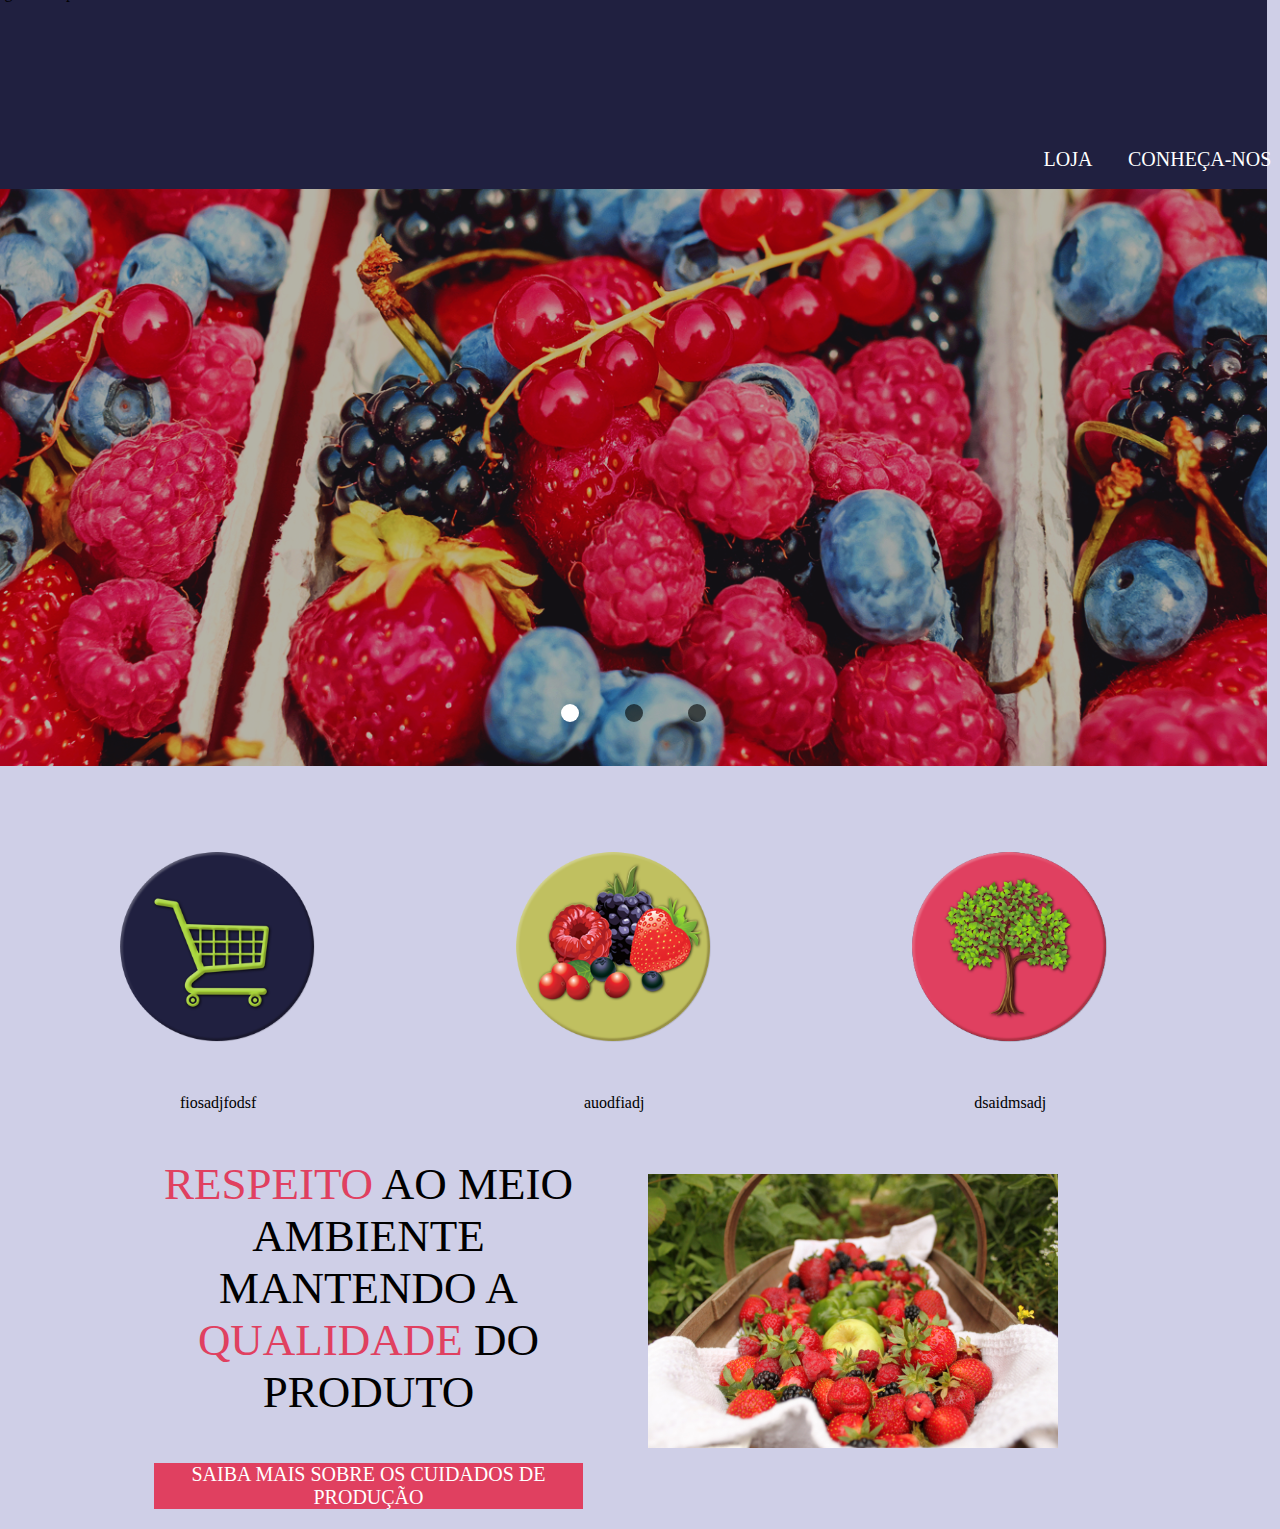
==== index.html @ 3494d311 "Acrescentando as manchetes na home page" ====
<!DOCTYPE html>
<html lang="pt-br">
    
<head>
    <meta charset="UTF-8">
    <meta name="viewport" content="width=device-width, initial-scale=1.0">
    <meta name="author" content="Adalberto Teshima, Davi Henrique, Lucas Nakahara e Yngredh Cruz">

    <link rel="stylesheet" href="css/main.css">

    <title>Site de Frutas</title>
</head>

<body>
    <!-- >>> MENU <<< -->
    
    <header class="top-menu-bar">
        
        <UL>
            <LI id="logo-container"><img id="logo" src="imagens/LogoEscrito.png" alt="Logo da Empresa"></LI>
            <div id="dropdown">
                
                <LI id="mother">
                    <div id="container">
                        <a class="loja" href="">LOJA</a>
                    </div>
                    <ul class="children">
                        <li id="retract-menu-item">
                            <a id="link" href="">Exoticas</a>
                        </li>
                        <li id="retract-menu-item">
                            <a id="link" href="">Regulares</a>
                        </li>
                    </ul>
                </LI>
                <li id="historia" >
                    <a class="saiba-menos" href="">CONHEÇA-NOS</a>
                </li>
                
            </div>
        </UL>
    </header>
    
    <section class="main-slide-button">

        <div id="slide-show">
            <input type="radio" name="imagem" id="i1" checked>
            <input type="radio" name="imagem" id="i2">
            <input type="radio" name="imagem" id="i3">
            <div class="banner-box">
                
                <div class="banner"id="slide-1">
                    <img src="imagens/frutasvermelhas.png" alt="">
                </div>
                <div class="banner"id="slide-2">
                     <img src="imagens/morangomirtilo.png" alt="">
                </div>
                <div class="banner"id="slide-3">
                    <img src="imagens/sorvetedefrutas.png" alt="">
                </div>

            </div>

            <div id="nav">
                <div id="buttons">
                    <label for="i1" class="dots" id="button1"></label>
                    <label for="i2" class="dots" id="button2"></label>
                    <label for="i3" class="dots" id="button3"></label>
                </div>
            </div>
        </div>
        
    </section>

    <section class="content">
        <div class="how-to">
        
            <div id="one">
                <div id="icons">
                    <img src="imagens/icone-1.png" alt="">
                </div>
                <div id="icon-content">
                    <p>fiosadjfodsf</p>
                </div>
            </div>
        
            <div id="two">
                <div id="icons">
                    <img src="imagens/icone-2.png" alt="">
                </div>
                <div id="icon-content">
                    <p>auodfiadj</p>
                </div>
            </div>
        
            <div id="tres">
                <div id="icons">
                    <img src="imagens/icone-3.png" alt="">
                </div>
                <div id="icon-content">
                    <p>dsaidmsadj</p>
                </div>
            </div>
        
        </div>
    </section>
    
    <section class="manchetes">

        <article class="manchete-1">

            <div id="content-text-button">
                <div id="texto-manchete1">
                    <p><span id="destaque">RESPEITO</span> AO MEIO AMBIENTE MANTENDO A <span id="destaque">QUALIDADE</span> DO PRODUTO</p>
                </div>
                <div id="link-manchete1">
                    <a href="">SAIBA MAIS SOBRE OS CUIDADOS DE PRODUÇÃO</a>
                </div>
            </div>
            <div id="div-manchete-1">
                <img id="imagem-manchete-1" src="imagens/morango-manchete.jpg" alt="Frutas vermelhas">
            </div>
            
        </article>

    </section>
    
</body>
</html>
---- css/main.css ----
:root{
    --rosa: #E04060;
    --verde: #c0c060;
    --roxo: #202040 
}
body{
    margin: auto auto;
    background-color: #CFCFE7;
}
.top-menu-bar{
    width: 99vw;
    height: 40%;
    background-color:var(--roxo);
    display: flex;
    justify-content: center;
    align-items: center;
}
.top-menu-bar ul li#logo-container{
    width: 40%;
    height: 40;
    display: flex;
    justify-content: left;
    align-items: center;
}

.top-menu-bar ul li #logo{
    position: relative;
    left: 1;
    width: 237.5px;
    height: 221.25px;
}
.top-menu-bar ul {
	padding: 0;
    margin: 0;
	list-style: none;
    position: relative;
    height: 21vh;
}
	
.top-menu-bar ul{
	display: flex;
}

#mother,
#retract-menu-item{
    display:inline-block;
}
#dropdown #mother .loja{
    width: 80px;
    justify-content: center;
    align-items: center;
    margin-right: 10px;
}

.top-menu-bar #container{
    display: flex;
    align-items: center;
}

#dropdown #historia .saiba-menos{
    margin-right: 15px;
}

body section.main-slide-button{
    width: 99vw;
    display: inline-flex;
    align-items: center;
    justify-content: center;
}
.top-menu-bar a {
	display: flex;
	padding:0 10px;	
	color:#FFF;
	font-size:20px;
	line-height: 60px;
	text-decoration:none;
}
.top-menu-bar a.loja {
	padding: 0;
}
.top-menu-bar #container:hover,
.top-menu-bar a:hover{
    background-color:var(--verde);
}

.top-menu-bar ul.children {
    display: none;
    position: absolute;
}
#mother:hover .children{
    display: inherit;
    z-index: 99;

}
.top-menu-bar li#mother li#retract-menu-item {
    background-color: var(--roxo);
	width:170px;
	float:none;
	display:list-item;
    position: relative;
}

.top-menu-bar li#mother li#retract-menu-item:hover {
    background-color:var(--verde);
}

#dropdown{
    width: 85vw;
    height: 100%;
    display: flex;
    justify-content: flex-end;
    align-items: flex-end;
}

.banner{
    float: left;
    height: 600px;
    width: 1500px;
}
  
#slide-show{
    position: relative;
    overflow: hidden;
    width: 1500px;
    height: 600px;
    margin: 0 auto;
}



.banner-box {
    position: relative;
    z-index: -1;
    width: 4500px;
}

#nav{
    display: flex;
    justify-content: center;
    width: 100%;
    bottom: 12%;
    height: 11px;
    position: absolute;
    text-align: center;
    z-index: 99;
    cursor: default;
}
#nav #buttons{
    width: 15%;
    display: flex;
    justify-content: space-around;
}

#nav .dots{
    top: -15%;
	width: 18px;
	height: 18px;
	position: relative;
	border-radius: 100%;
	display: inline-block;
	background-color: rgba(0, 0, 0, 0.6);
	cursor: pointer;
}

#i1,
#i2,
#i3{display: none;}

#nav #button1:hover,
#nav #button2:hover,
#nav #button3:hover{
    background-color:white
}

#i1:checked ~ #nav #buttons #button1{ background-color: white}
#i2:checked ~ #nav #buttons #button2{ background-color: white}
#i3:checked ~ #nav #buttons #button3{background-color: white}

#i1:checked ~ .banner-box{margin-left: -0px;}
#i2:checked ~ .banner-box{margin-left: -1500px;}
#i3:checked ~ .banner-box{margin-left: -3000px;}

body .content{
    width: 100%;
    display: flex;
    justify-content: center;
    align-items: center;
}

.content div.how-to{
    display: grid;
    grid-template-columns: 33% 33% 33%;
    grid-template-rows: 25vw;
}

.how-to #one{
    grid-column-start: 1;
    display: inline-block;
}
.how-to #two{
    grid-column-start: 2;
    display: inline-block;
}
.how-to #tres{
    grid-column-start: 3;
    display: inline-block;
}

.how-to #icons{
    width: 90%;
    display: flex;
    align-items: center;
    justify-content: center;
}

.how-to img{
    width: 80%;
}

.how-to div#icon-content{
    width: 90%;
    display: flex;
    align-items: center;
    justify-content: center;
}

.manchetes .manchete-1{
    display: flex;
    width: 80%;
    justify-content: space-evenly;
    align-items: center;
    margin-left: 12%;
    margin-bottom: 20px;

}
.manchete-1 #texto-manchete1,
.manchete-1 #link-manchete1{
    display: flex;
    justify-content: center;
    align-items: center;;
    width: 70%;
    font-size: 45px;
    text-align: center;
}
.manchete-1 #link-manchete1 a{
    text-decoration: none;
    background-color: var(--rosa);
    color: white;
    font-size: 20px;
}
.manchete-1 #texto-manchete1 #destaque{
    color: var(--rosa);
}

.manchete-1 #div-manchete-1{
    display: flex;
    justify-content: center;
    align-items: center;
    width: 100%;
    height: 100%;
}
.manchete-1 #imagem-manchete-1{
    width: 100%;
    height: 100%;
    margin-left: -240px;
}
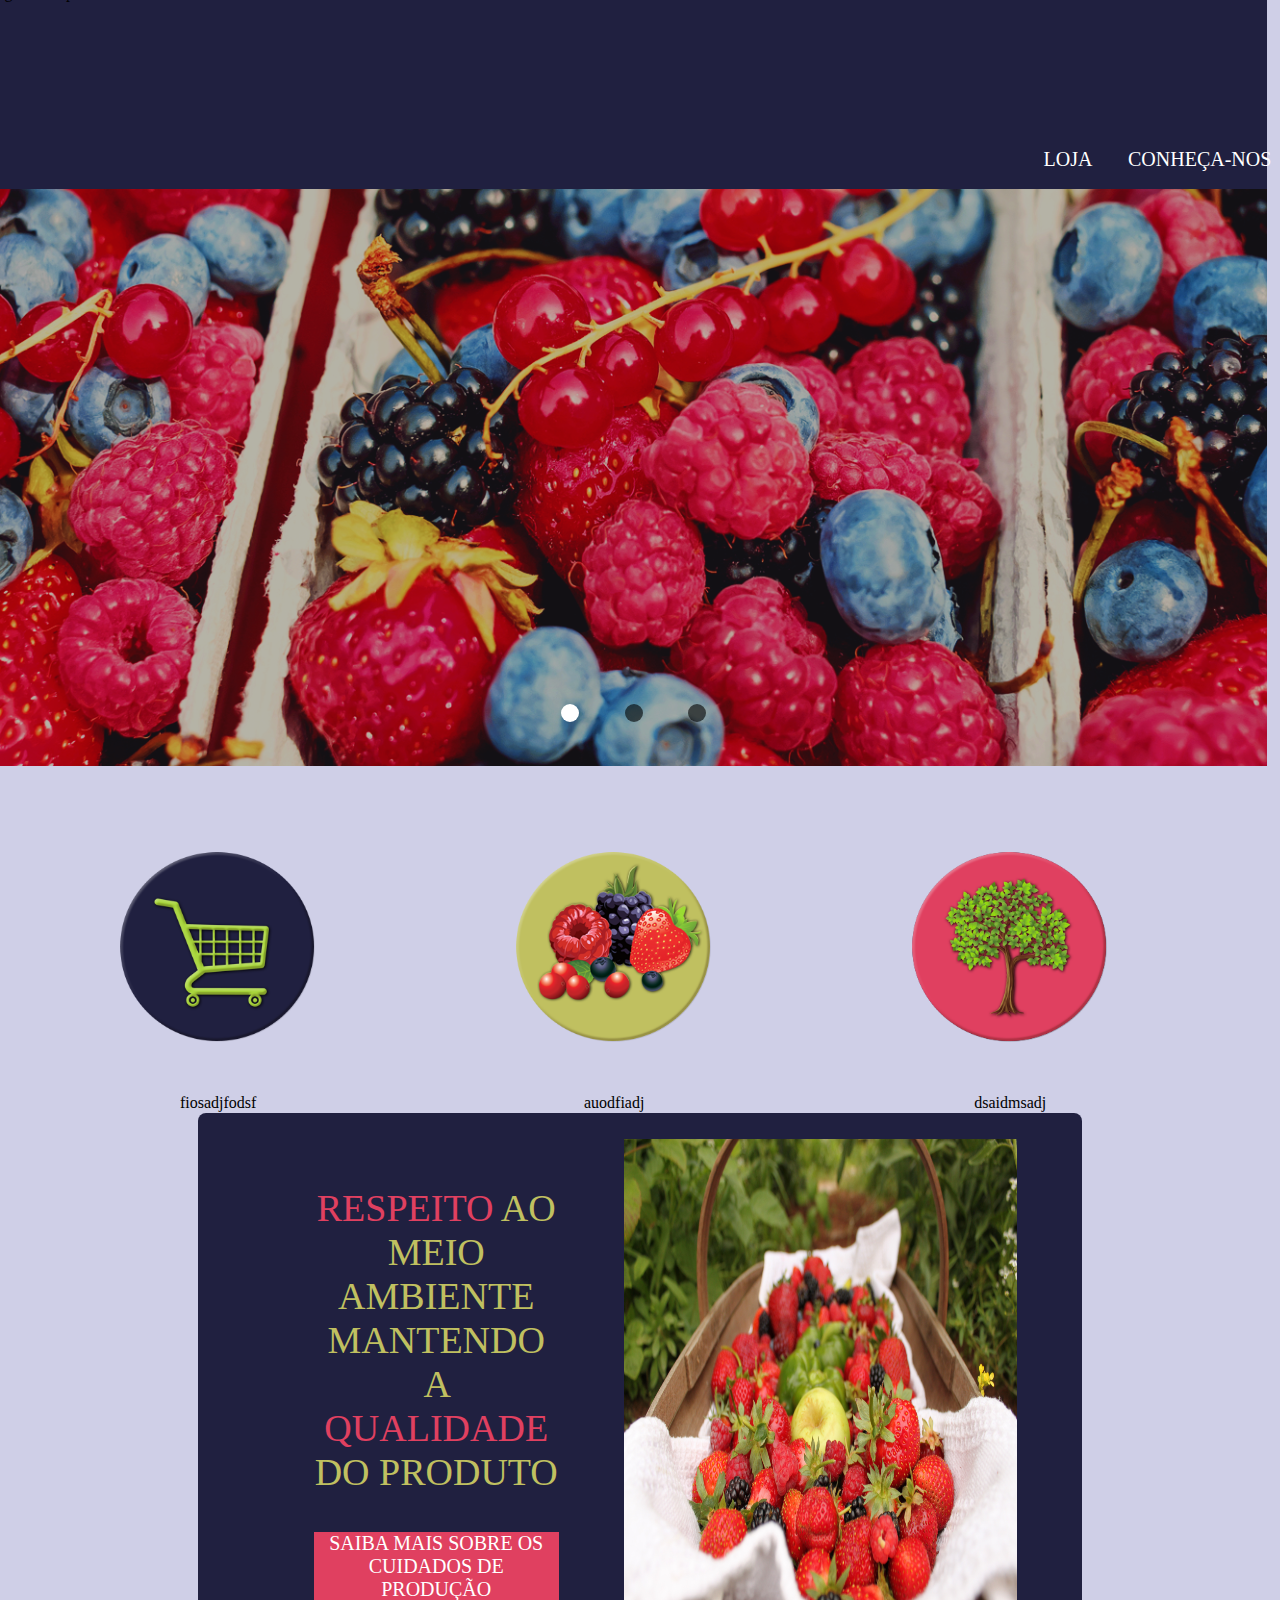
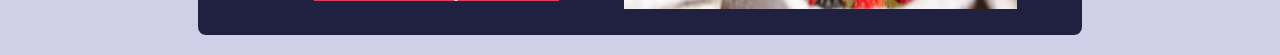
==== commit 6b759520: "Modelando banners" ====
--- a/index.html
+++ b/index.html
@@ -110,16 +110,17 @@
         <article class="manchete-1">
 
             <div id="content-text-button">
-                <div id="texto-manchete1">
-                    <p><span id="destaque">RESPEITO</span> AO MEIO AMBIENTE MANTENDO A <span id="destaque">QUALIDADE</span> DO PRODUTO</p>
+                <div id="container-manchete">
+                    <div id="texto-manchete1">
+                        <p><span id="destaque">RESPEITO</span> AO MEIO AMBIENTE MANTENDO A <span id="destaque">QUALIDADE</span> DO PRODUTO</p>
+                    </div>
+                    <div id="link-manchete1">
+                        <a href="">SAIBA MAIS SOBRE OS CUIDADOS DE PRODUÇÃO</a>
+                    </div></div>
                 </div>
-                <div id="link-manchete1">
-                    <a href="">SAIBA MAIS SOBRE OS CUIDADOS DE PRODUÇÃO</a>
+                <div id="div-manchete-1">
+                        <img id="imagem-manchete-1" src="imagens/morango-manchete.jpg" alt="Frutas vermelhas">
                 </div>
-            </div>
-            <div id="div-manchete-1">
-                <img id="imagem-manchete-1" src="imagens/morango-manchete.jpg" alt="Frutas vermelhas">
-            </div>
             
         </article>
 
--- a/css/main.css
+++ b/css/main.css
@@ -226,20 +226,40 @@
 
 .manchetes .manchete-1{
     display: flex;
-    width: 80%;
-    justify-content: space-evenly;
-    align-items: center;
-    margin-left: 12%;
+    width: 69%;
+    height: 58vh;
+    justify-content: center;
+    align-content: center;
+    align-items: center;
+    justify-items: center;
+    margin: 0 auto;
     margin-bottom: 20px;
-
+    background-color: var(--roxo);
+    border-radius: 8px;
+
+}
+.manchete-1 #content-text-button{
+    display: flex;
+    justify-content: center;
+    align-items: center;;
+    align-content: center;
+    justify-items: center;
+    width: 100%;
+    height: 100%;
+}
+.manchete-1 #container-manchete{
+    width: 50%;
+    padding-right: 15px;
 }
 .manchete-1 #texto-manchete1,
 .manchete-1 #link-manchete1{
     display: flex;
-    justify-content: center;
-    align-items: center;;
-    width: 70%;
-    font-size: 45px;
+    justify-content: flex-end;
+    align-items: flex-end;;
+    align-content: flex-end;
+    justify-items: flex-end;
+    font-size: 38px;
+    color: var(--verde);
     text-align: center;
 }
 .manchete-1 #link-manchete1 a{
@@ -256,11 +276,13 @@
     display: flex;
     justify-content: center;
     align-items: center;
+    align-content: center;
+    justify-items: center;
+    width: 80%;
+    height: 90%;
+}
+.manchete-1 #imagem-manchete-1{
     width: 100%;
     height: 100%;
-}
-.manchete-1 #imagem-manchete-1{
-    width: 100%;
-    height: 100%;
-    margin-left: -240px;
+    padding-right: 130px;
 }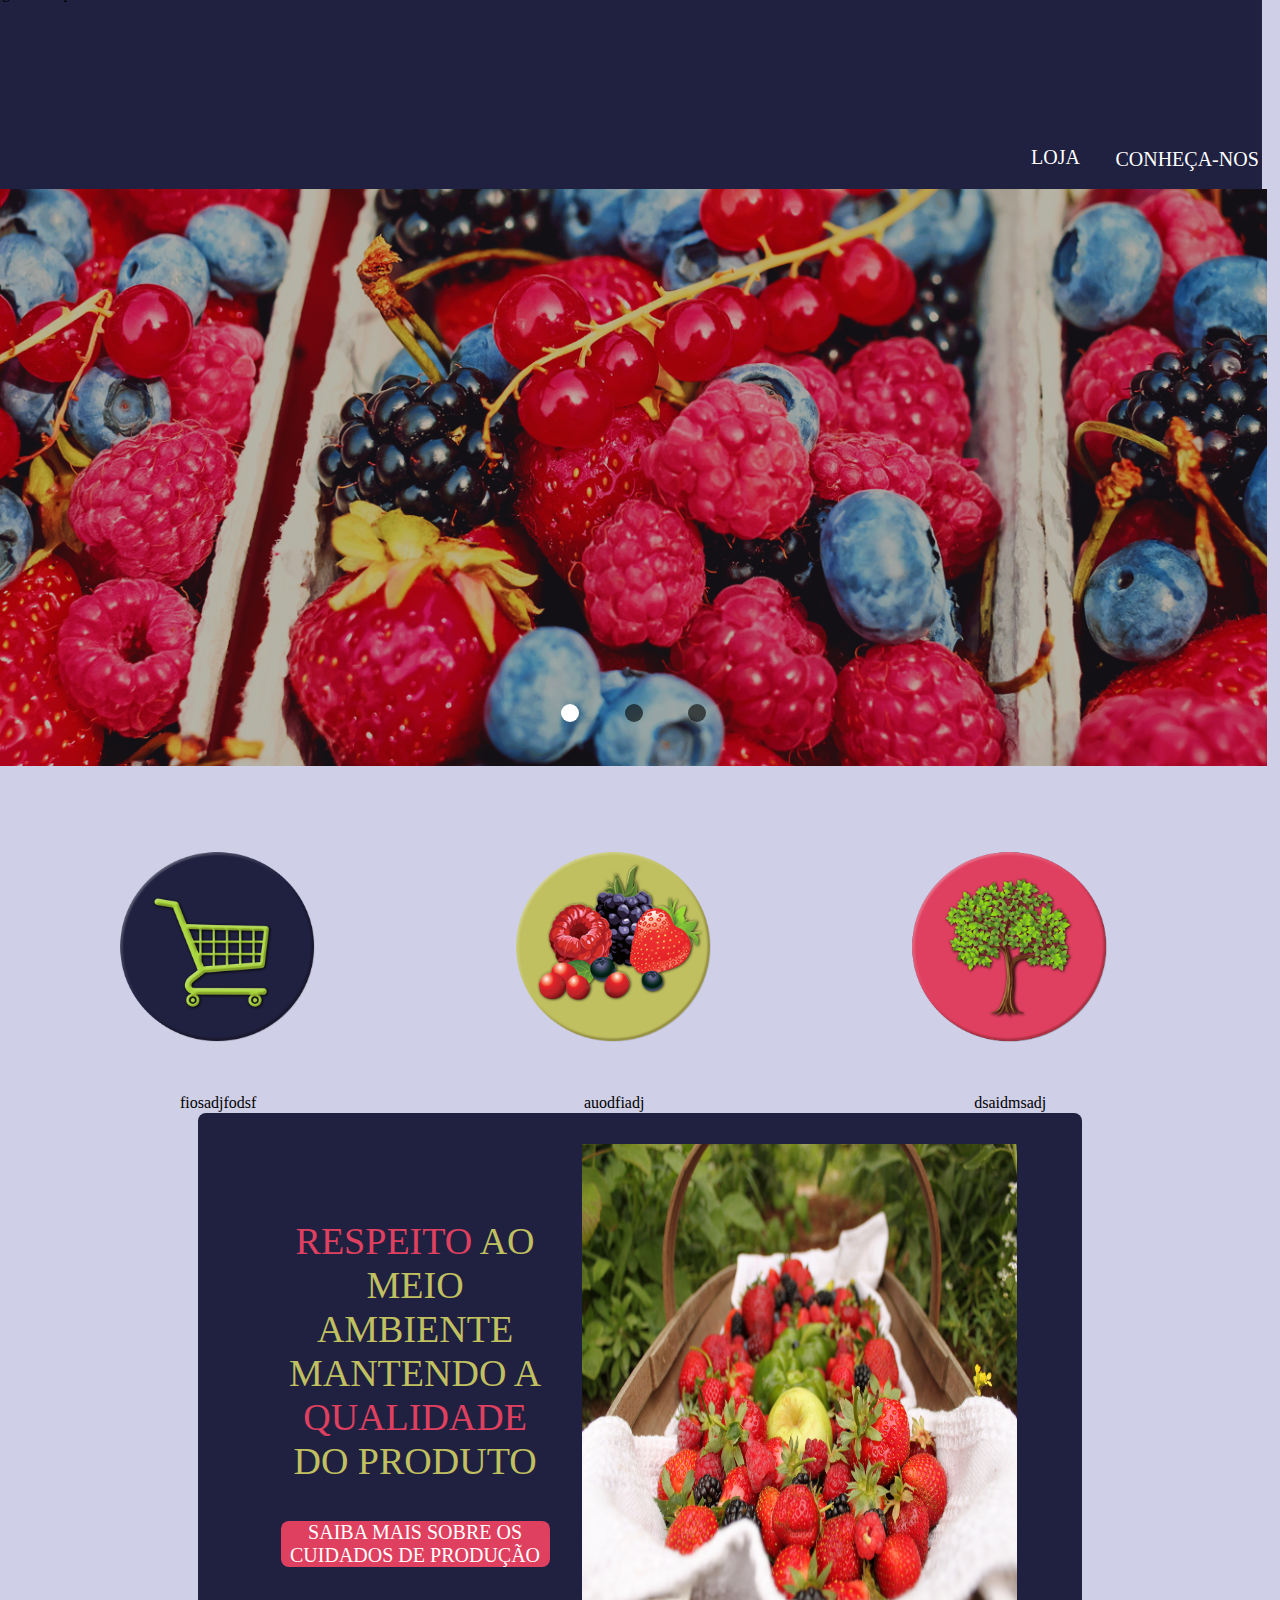
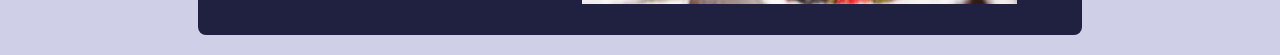
==== commit bc90162b: "Tirando tags desnecessarias" ====
--- a/index.html
+++ b/index.html
@@ -8,7 +8,7 @@
 
     <link rel="stylesheet" href="css/main.css">
 
-    <title>Site de Frutas</title>
+    <title>Exotic Fruits</title>
 </head>
 
 <body>
@@ -22,19 +22,19 @@
                 
                 <LI id="mother">
                     <div id="container">
-                        <a class="loja" href="">LOJA</a>
+                        <p class="loja" >LOJA</p>
                     </div>
                     <ul class="children">
                         <li id="retract-menu-item">
-                            <a id="link" href="">Exoticas</a>
+                            <a id="link" href="exoticstore.html">Exoticas</a>
                         </li>
                         <li id="retract-menu-item">
-                            <a id="link" href="">Regulares</a>
+                            <a id="link" href="nacionais.html">Nacionais</a>
                         </li>
                     </ul>
                 </LI>
                 <li id="historia" >
-                    <a class="saiba-menos" href="">CONHEÇA-NOS</a>
+                    <a class="saiba-menos" href="AboutUs.html">CONHEÇA-NOS</a>
                 </li>
                 
             </div>
--- a/css/main.css
+++ b/css/main.css
@@ -1,14 +1,15 @@
 :root{
     --rosa: #E04060;
     --verde: #c0c060;
-    --roxo: #202040 
+    --roxo: #202040;
+    --fundo: #CFCFE7;
 }
 body{
     margin: auto auto;
-    background-color: #CFCFE7;
+    background-color:var(--fundo);
 }
 .top-menu-bar{
-    width: 99vw;
+    width: 98.6vw;
     height: 40%;
     background-color:var(--roxo);
     display: flex;
@@ -47,6 +48,7 @@
 }
 #dropdown #mother .loja{
     width: 80px;
+    height: 24px;
     justify-content: center;
     align-items: center;
     margin-right: 10px;
@@ -56,9 +58,14 @@
     display: flex;
     align-items: center;
 }
+.top-menu-bar #container{
+    display: flex;
+    align-items: center;
+    cursor: pointer;
+}
 
 #dropdown #historia .saiba-menos{
-    margin-right: 15px;
+    margin-right: 25px;
 }
 
 body section.main-slide-button{
@@ -67,7 +74,8 @@
     align-items: center;
     justify-content: center;
 }
-.top-menu-bar a {
+.top-menu-bar a,
+.top-menu-bar p {
 	display: flex;
 	padding:0 10px;	
 	color:#FFF;
@@ -75,7 +83,7 @@
 	line-height: 60px;
 	text-decoration:none;
 }
-.top-menu-bar a.loja {
+.top-menu-bar p.loja {
 	padding: 0;
 }
 .top-menu-bar #container:hover,
@@ -248,7 +256,7 @@
     height: 100%;
 }
 .manchete-1 #container-manchete{
-    width: 50%;
+    width: 60%;
     padding-right: 15px;
 }
 .manchete-1 #texto-manchete1,
@@ -267,6 +275,7 @@
     background-color: var(--rosa);
     color: white;
     font-size: 20px;
+    border-radius: 8px;
 }
 .manchete-1 #texto-manchete1 #destaque{
     color: var(--rosa);
@@ -278,8 +287,8 @@
     align-items: center;
     align-content: center;
     justify-items: center;
-    width: 80%;
-    height: 90%;
+    width: 97%;
+    height: 88%;
 }
 .manchete-1 #imagem-manchete-1{
     width: 100%;
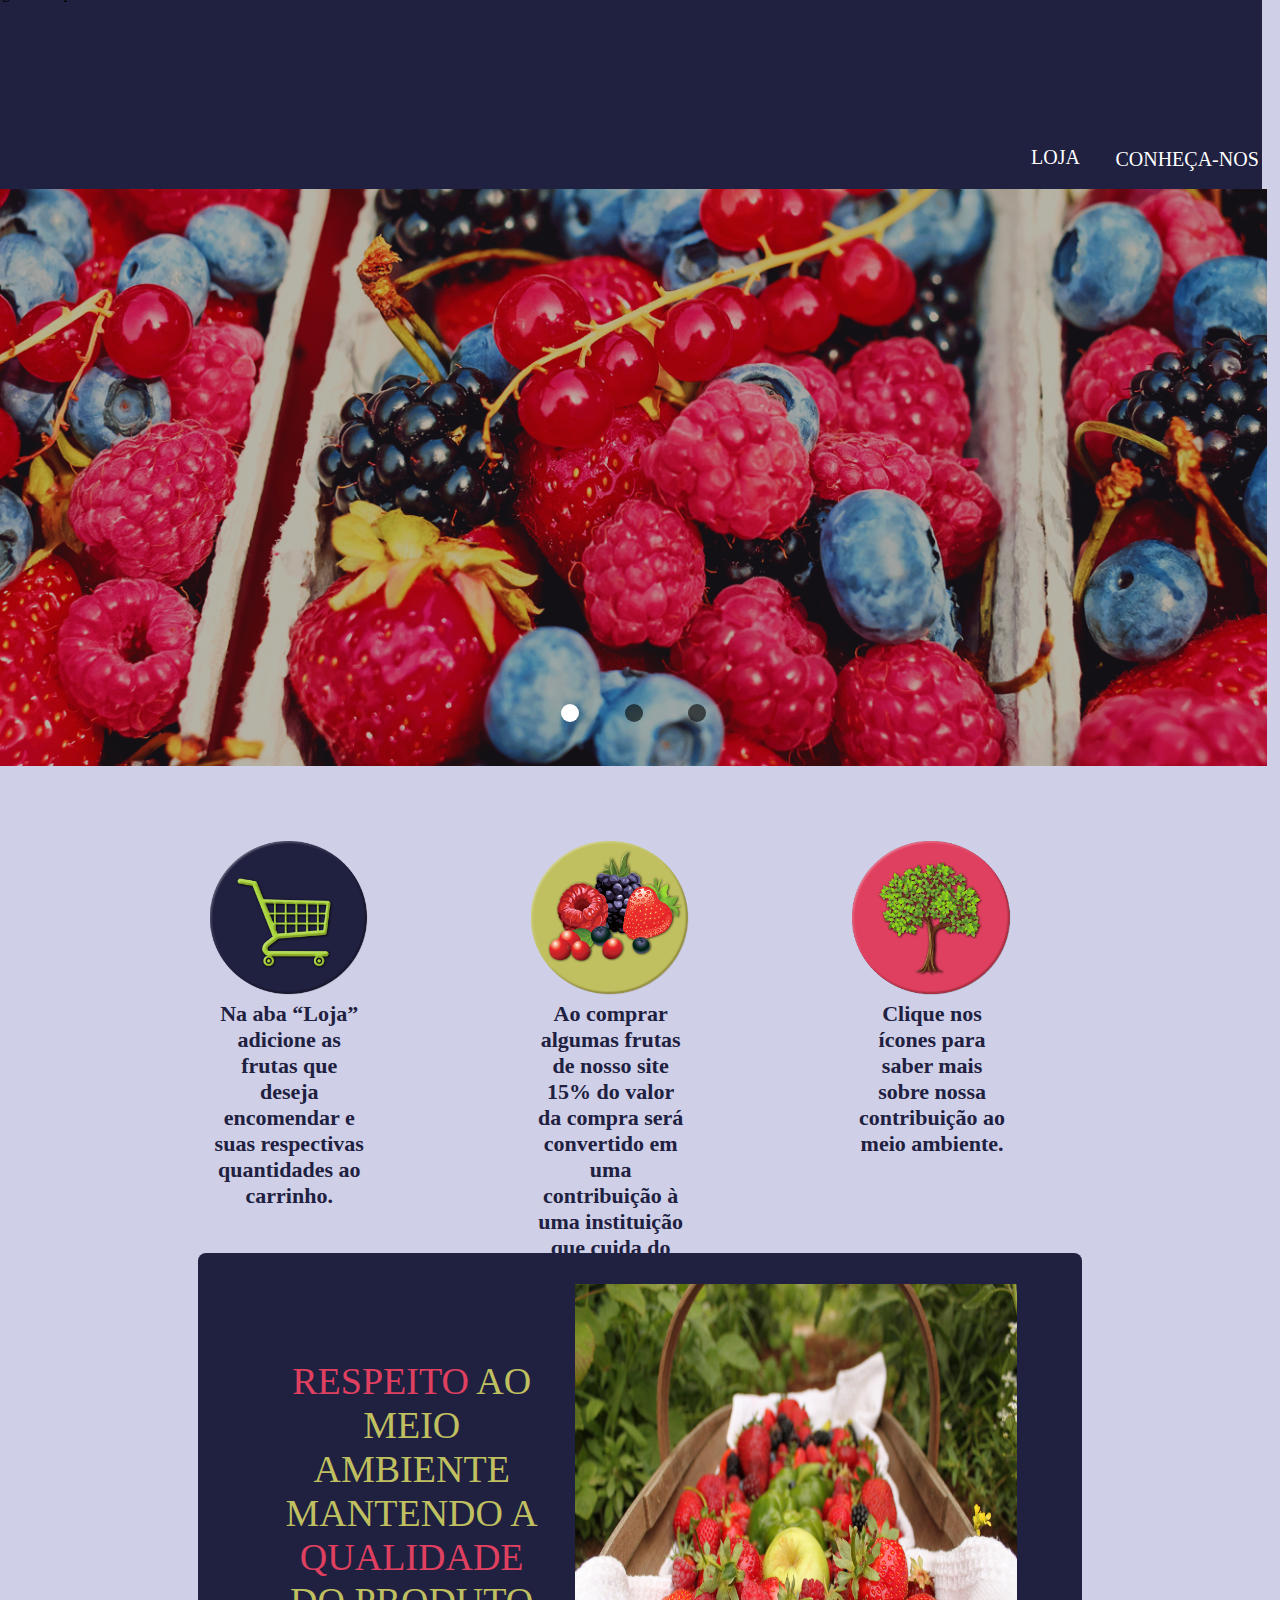
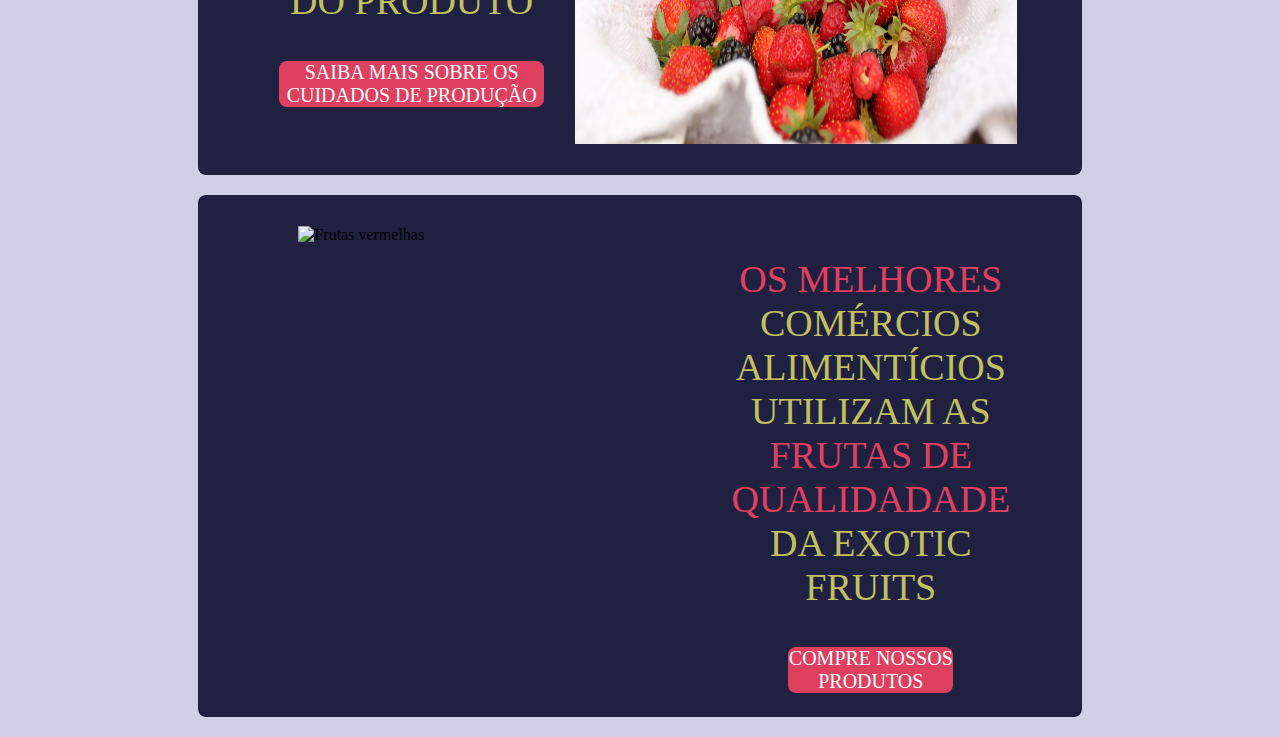
==== commit 09e12433: "Acertando os textos nos icones" ====
--- a/index.html
+++ b/index.html
@@ -80,7 +80,7 @@
                     <img src="imagens/icone-1.png" alt="">
                 </div>
                 <div id="icon-content">
-                    <p>fiosadjfodsf</p>
+                    <p>Na aba “Loja” adicione as frutas que deseja encomendar e suas respectivas quantidades ao carrinho.</p>
                 </div>
             </div>
         
@@ -89,7 +89,7 @@
                     <img src="imagens/icone-2.png" alt="">
                 </div>
                 <div id="icon-content">
-                    <p>auodfiadj</p>
+                    <p>Ao comprar algumas frutas de nosso site 15% do valor da compra será convertido em uma contribuição à uma instituição que cuida do meio ambiente. </p>
                 </div>
             </div>
         
@@ -98,7 +98,7 @@
                     <img src="imagens/icone-3.png" alt="">
                 </div>
                 <div id="icon-content">
-                    <p>dsaidmsadj</p>
+                    <p>Clique nos ícones para saber mais sobre nossa contribuição ao meio ambiente.</p>
                 </div>
             </div>
         
@@ -115,7 +115,7 @@
                         <p><span id="destaque">RESPEITO</span> AO MEIO AMBIENTE MANTENDO A <span id="destaque">QUALIDADE</span> DO PRODUTO</p>
                     </div>
                     <div id="link-manchete1">
-                        <a href="">SAIBA MAIS SOBRE OS CUIDADOS DE PRODUÇÃO</a>
+                        <a href="AboutUs.html">SAIBA MAIS SOBRE OS CUIDADOS DE PRODUÇÃO</a>
                     </div></div>
                 </div>
                 <div id="div-manchete-1">
@@ -124,6 +124,23 @@
             
         </article>
 
+        <article class="manchete-2">
+
+            <div id="content-text-button">
+                <div id="container-manchete2">
+                    <div id="texto-manchete2">
+                        <p> <span id="destaque">OS MELHORES</span> COMÉRCIOS ALIMENTÍCIOS  UTILIZAM AS  <span id="destaque">FRUTAS DE QUALIDADADE </span> DA EXOTIC FRUITS</span></p>
+                    </div>
+                    <div id="link-manchete2">
+                        <a href="exoticstore.html">COMPRE NOSSOS PRODUTOS</a>
+                    </div></div>
+                </div>
+                <div id="div-manchete-2">
+                        <img id="imagem-manchete-2" src="imagens/bolo-de-frutas-vermelhas.jpg" alt="Frutas vermelhas">
+                </div>
+            
+        </article>
+
     </section>
     
 </body>
--- a/css/main.css
+++ b/css/main.css
@@ -189,7 +189,8 @@
 #i3:checked ~ .banner-box{margin-left: -3000px;}
 
 body .content{
-    width: 100%;
+    width: 90%;
+    margin: 0 auto;
     display: flex;
     justify-content: center;
     align-items: center;
@@ -197,8 +198,9 @@
 
 .content div.how-to{
     display: grid;
-    grid-template-columns: 33% 33% 33%;
+    grid-template-columns: 30% 30% 30%;
     grid-template-rows: 25vw;
+    margin-left: 7%;
 }
 
 .how-to #one{
@@ -226,13 +228,25 @@
 }
 
 .how-to div#icon-content{
-    width: 90%;
-    display: flex;
-    align-items: center;
-    justify-content: center;
-}
-
-.manchetes .manchete-1{
+    width: 80%;
+    display: flex;
+    align-items: center;
+    justify-content: center;
+    margin-top: -45px;
+    margin-left: 5%;
+   
+}
+.how-to div p{
+    font-family: Cambria;
+    width: 60%;
+    font-size: 22px;
+    text-align: center;
+    font-style: initial;
+    font-weight: bolder;
+    color: #202040;
+}
+.manchetes .manchete-1,
+.manchetes .manchete-2{
     display: flex;
     width: 69%;
     height: 58vh;
@@ -244,9 +258,12 @@
     margin-bottom: 20px;
     background-color: var(--roxo);
     border-radius: 8px;
-
-}
-.manchete-1 #content-text-button{
+    
+}
+.manchetes .manchete-1{
+    margin-top: 140px;
+}
+#content-text-button{
     display: flex;
     justify-content: center;
     align-items: center;;
@@ -255,8 +272,12 @@
     width: 100%;
     height: 100%;
 }
-.manchete-1 #container-manchete{
+#container-manchete{
     width: 60%;
+    padding-right: 15px;
+}
+#container-manchete2{
+    width: 82.5%;
     padding-right: 15px;
 }
 .manchete-1 #texto-manchete1,
@@ -270,6 +291,18 @@
     color: var(--verde);
     text-align: center;
 }
+.manchete-2 #texto-manchete2,
+.manchete-2 #link-manchete2{
+    display: flex;
+    justify-content: center;
+    align-items: center;
+    align-content: flex-end;
+    justify-items: flex-end;
+    font-size: 38px;
+    color: var(--verde);
+    text-align: center;
+    padding-left: 35px;
+}
 .manchete-1 #link-manchete1 a{
     text-decoration: none;
     background-color: var(--rosa);
@@ -277,21 +310,41 @@
     font-size: 20px;
     border-radius: 8px;
 }
-.manchete-1 #texto-manchete1 #destaque{
+.manchete-2 #link-manchete2 a{
+    text-decoration: none;
+    background-color: var(--rosa);
+    color: white;
+    width: 50%;
+    font-size: 20px;
+    border-radius: 8px;
+}
+#texto-manchete1 #destaque,
+#texto-manchete2 #destaque{
     color: var(--rosa);
 }
 
-.manchete-1 #div-manchete-1{
+.manchete-1 #div-manchete-1,
+.manchete-2 #div-manchete-2{
     display: flex;
     justify-content: center;
     align-items: center;
     align-content: center;
     justify-items: center;
-    width: 97%;
+    width: 100%;
     height: 88%;
 }
-.manchete-1 #imagem-manchete-1{
+.manchete-2 #div-manchete-2{
+    order: -1;
+}
+.manchete-1 #imagem-manchete-1
+{
     width: 100%;
     height: 100%;
     padding-right: 130px;
-}+}
+.manchete-2 #imagem-manchete-2
+{
+    width: 100%;
+    height: 100%;
+    padding-left: 100px;
+}
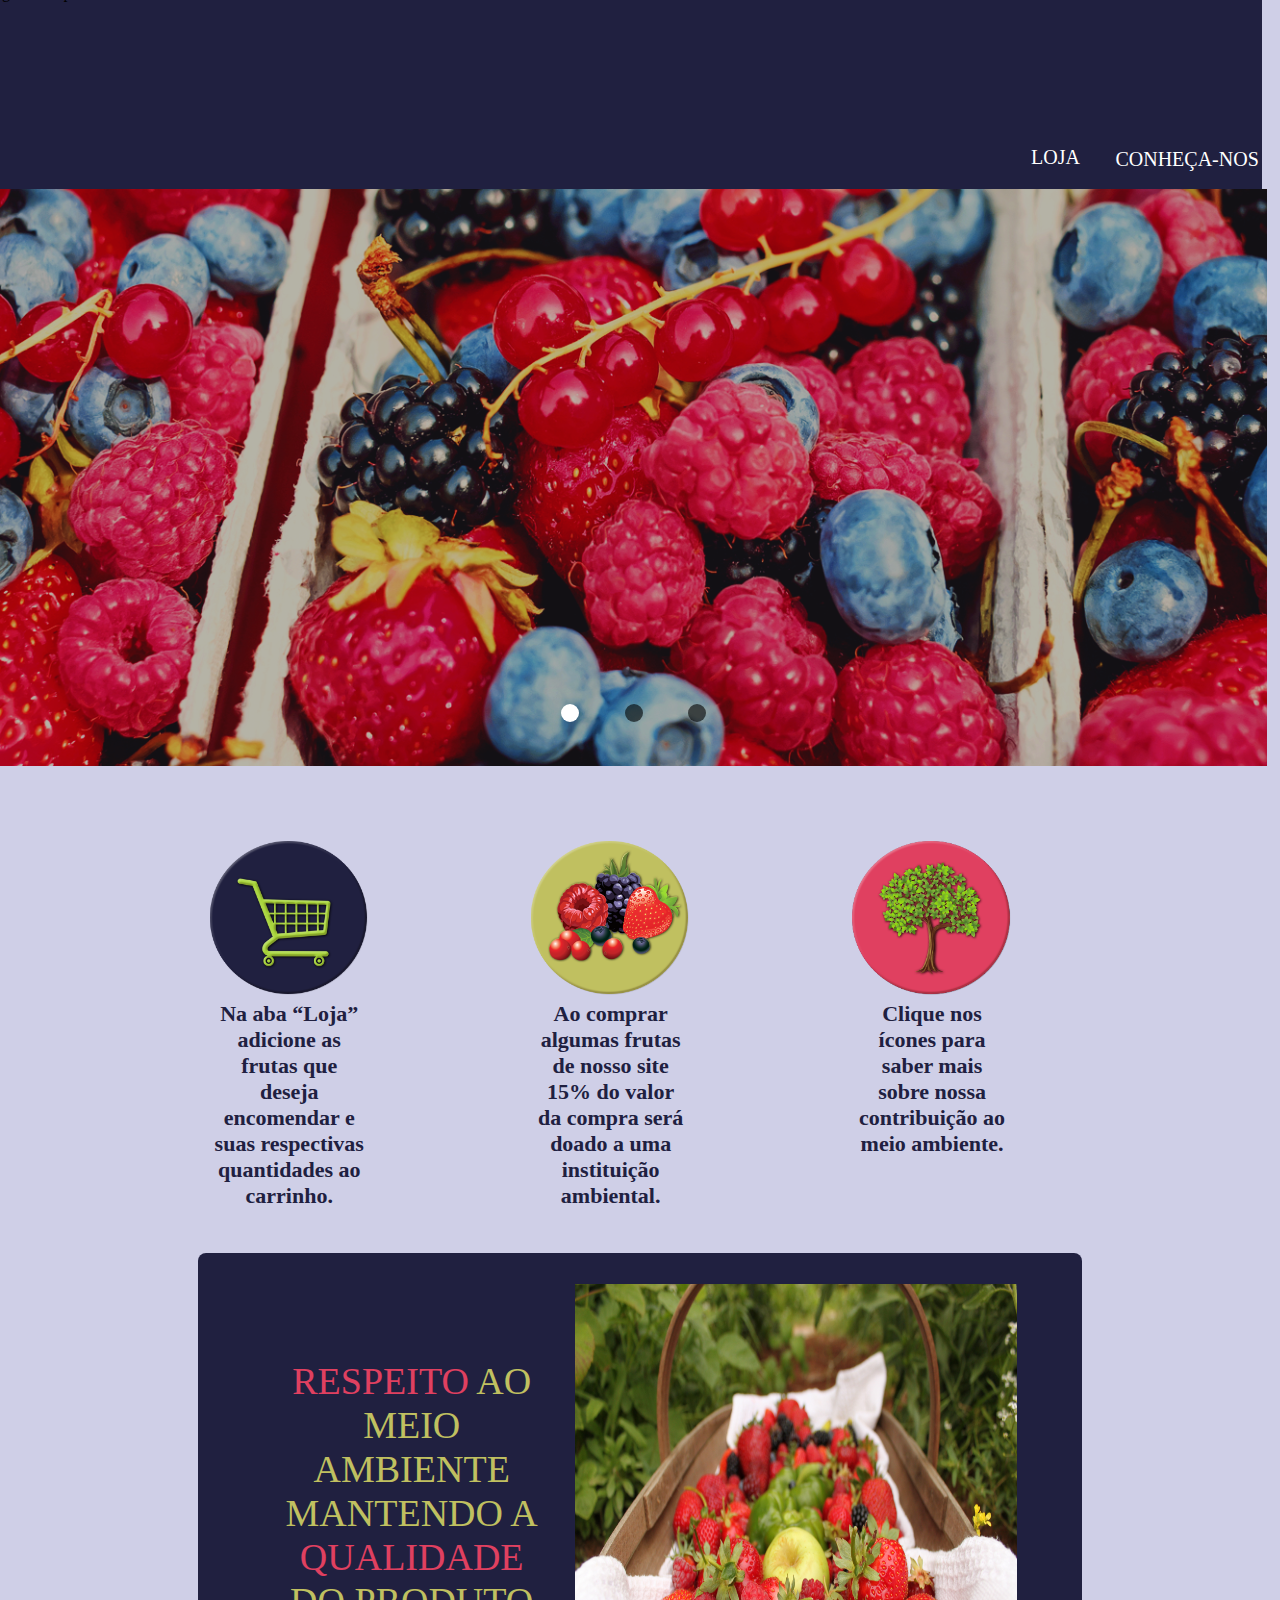
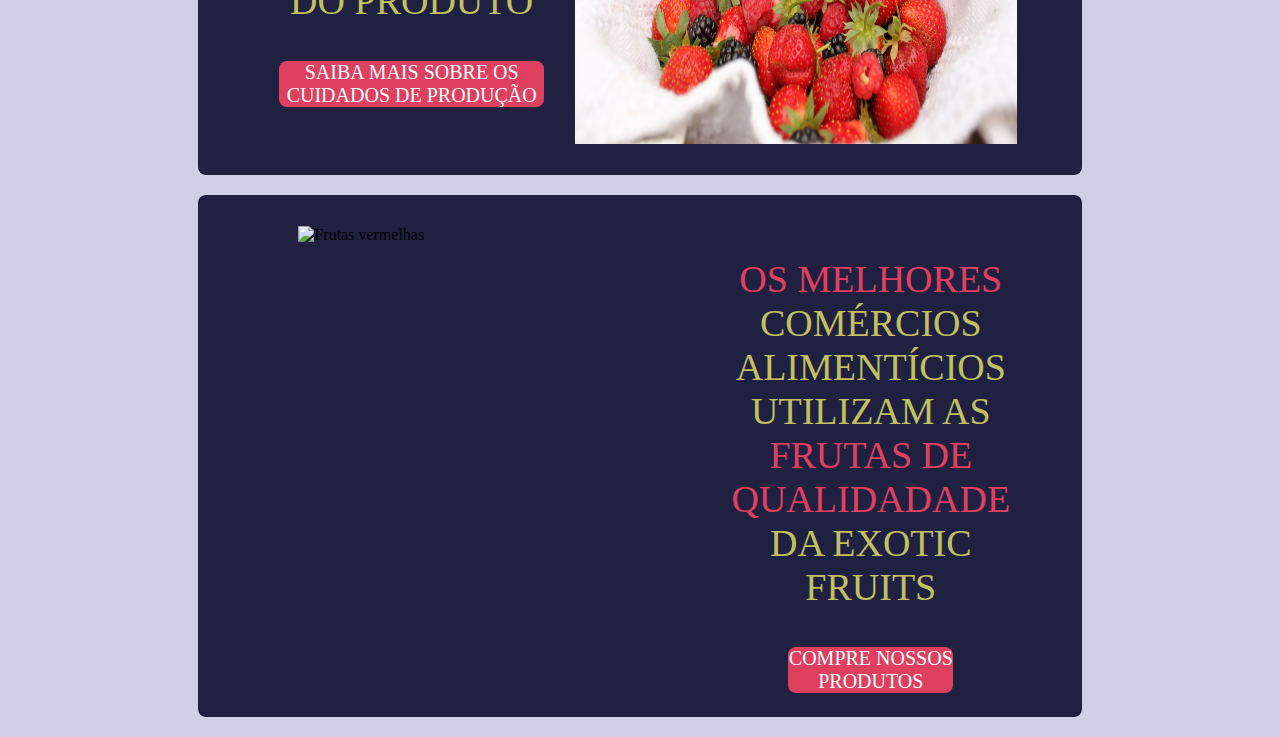
==== commit 25fd36d3: "Mudando o texto" ====
--- a/index.html
+++ b/index.html
@@ -89,7 +89,7 @@
                     <img src="imagens/icone-2.png" alt="">
                 </div>
                 <div id="icon-content">
-                    <p>Ao comprar algumas frutas de nosso site 15% do valor da compra será convertido em uma contribuição à uma instituição que cuida do meio ambiente. </p>
+                    <p>Ao comprar algumas frutas de nosso site 15% do valor da compra será doado a uma instituição ambiental.</p>
                 </div>
             </div>
         
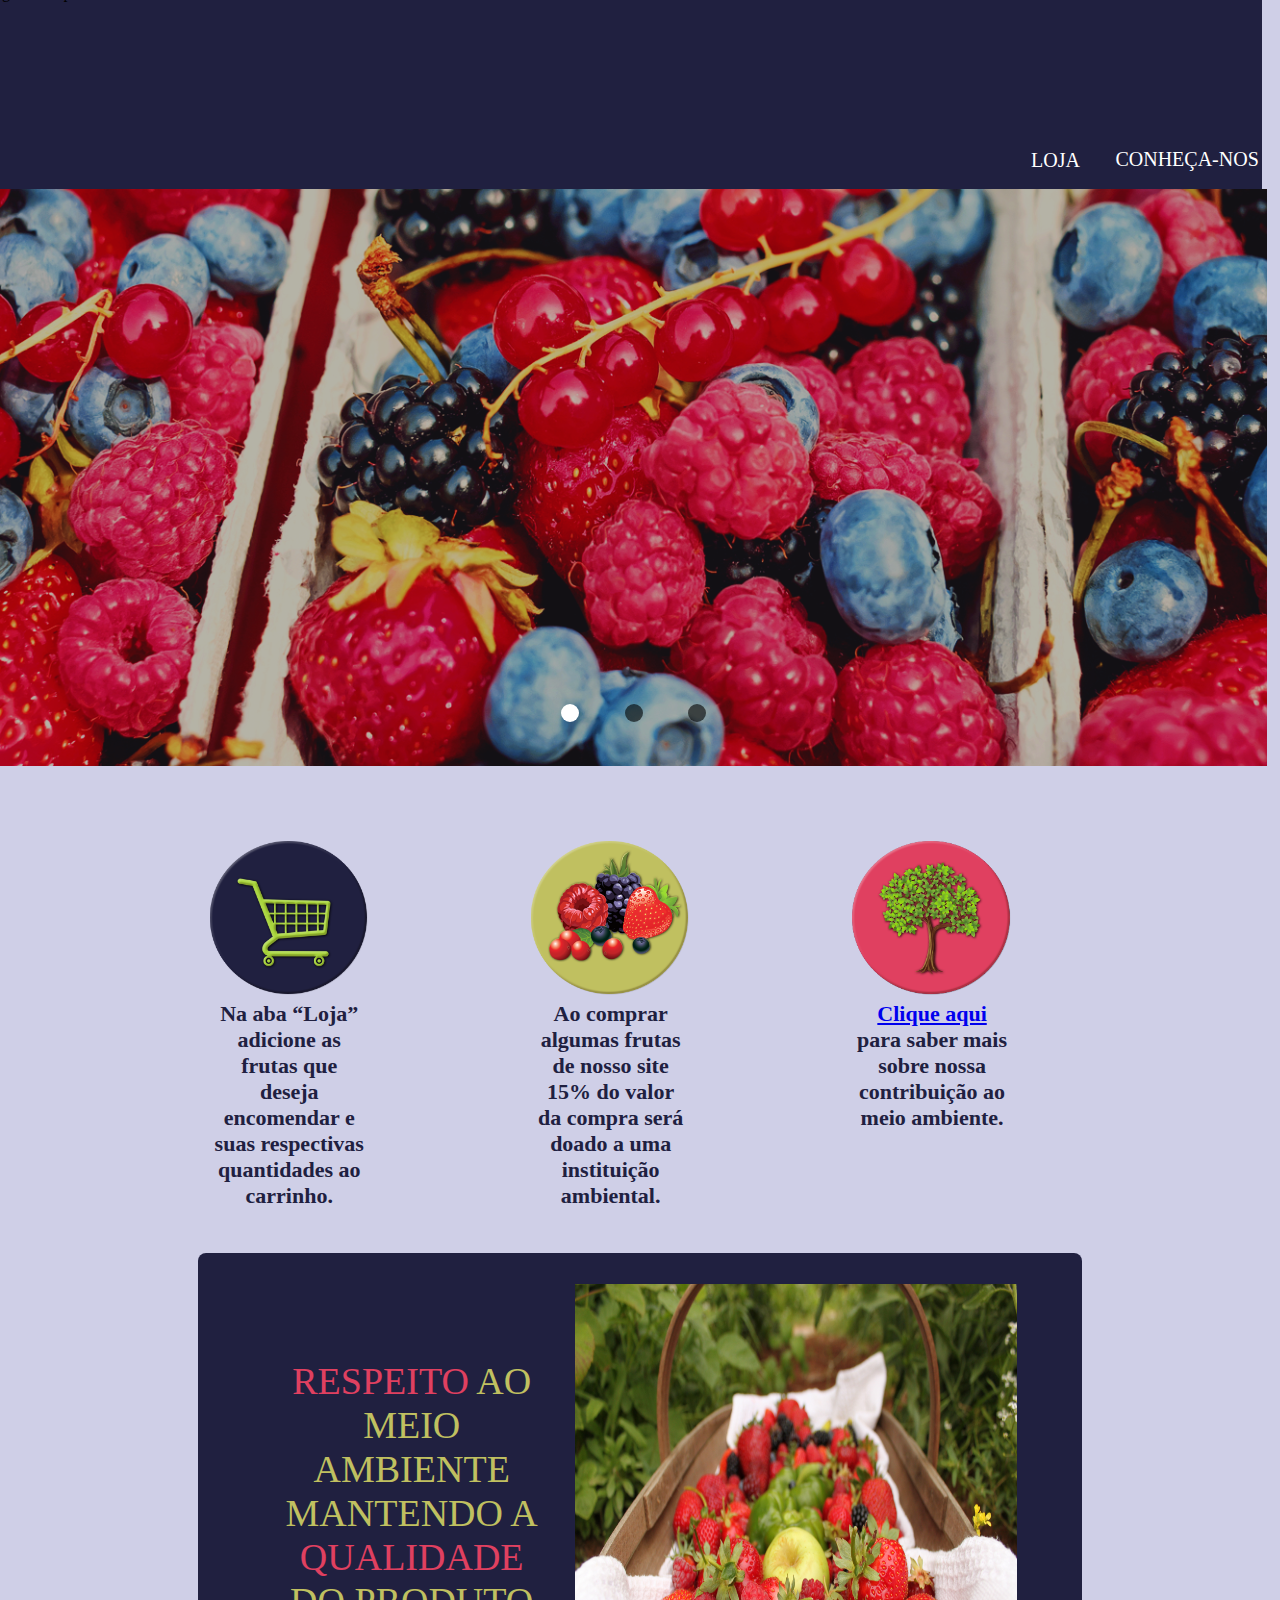
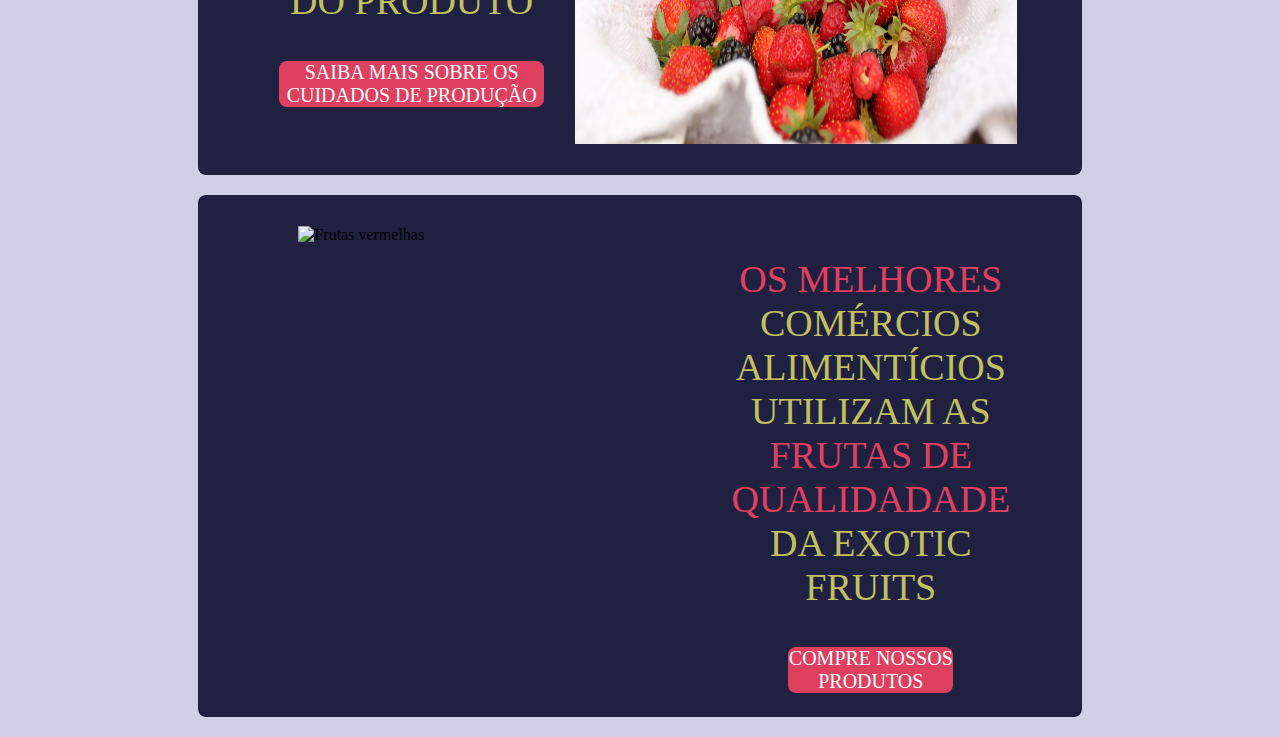
==== commit 0aa4c8b4: "Merge branch 'master' of https://github.com/davihenrique05/scriptsP1 into master" ====
--- a/index.html
+++ b/index.html
@@ -14,7 +14,7 @@
 <body>
     <!-- >>> MENU <<< -->
     
-    <header class="top-menu-bar">
+    <header id= "topo" class="top-menu-bar">
         
         <UL>
             <LI id="logo-container"><img id="logo" src="imagens/LogoEscrito.png" alt="Logo da Empresa"></LI>
@@ -78,6 +78,7 @@
             <div id="one">
                 <div id="icons">
                     <img src="imagens/icone-1.png" alt="">
+                    
                 </div>
                 <div id="icon-content">
                     <p>Na aba “Loja” adicione as frutas que deseja encomendar e suas respectivas quantidades ao carrinho.</p>
@@ -98,7 +99,7 @@
                     <img src="imagens/icone-3.png" alt="">
                 </div>
                 <div id="icon-content">
-                    <p>Clique nos ícones para saber mais sobre nossa contribuição ao meio ambiente.</p>
+                    <p><a href="AboutUs.html">Clique aqui</a> para saber mais sobre nossa contribuição ao meio ambiente.</p>
                 </div>
             </div>
         
@@ -115,7 +116,7 @@
                         <p><span id="destaque">RESPEITO</span> AO MEIO AMBIENTE MANTENDO A <span id="destaque">QUALIDADE</span> DO PRODUTO</p>
                     </div>
                     <div id="link-manchete1">
-                        <a href="AboutUs.html">SAIBA MAIS SOBRE OS CUIDADOS DE PRODUÇÃO</a>
+                        <a href="AboutUs.html#Atalho">SAIBA MAIS SOBRE OS CUIDADOS DE PRODUÇÃO</a>
                     </div></div>
                 </div>
                 <div id="div-manchete-1">
--- a/css/main.css
+++ b/css/main.css
@@ -48,7 +48,7 @@
 }
 #dropdown #mother .loja{
     width: 80px;
-    height: 24px;
+    height: 19px;
     justify-content: center;
     align-items: center;
     margin-right: 10px;
@@ -66,6 +66,7 @@
 
 #dropdown #historia .saiba-menos{
     margin-right: 25px;
+    font-family: "Corbel";
 }
 
 body section.main-slide-button{
@@ -81,7 +82,8 @@
 	color:#FFF;
 	font-size:20px;
 	line-height: 60px;
-	text-decoration:none;
+    text-decoration:none;
+    font-family: "Corbel";
 }
 .top-menu-bar p.loja {
 	padding: 0;
@@ -237,7 +239,7 @@
    
 }
 .how-to div p{
-    font-family: Cambria;
+    font-family: "corbel";
     width: 60%;
     font-size: 22px;
     text-align: center;
@@ -290,6 +292,7 @@
     font-size: 38px;
     color: var(--verde);
     text-align: center;
+    font-family: "Tahoma";
 }
 .manchete-2 #texto-manchete2,
 .manchete-2 #link-manchete2{
@@ -302,6 +305,7 @@
     color: var(--verde);
     text-align: center;
     padding-left: 35px;
+    font-family: "Tahoma";
 }
 .manchete-1 #link-manchete1 a{
     text-decoration: none;
